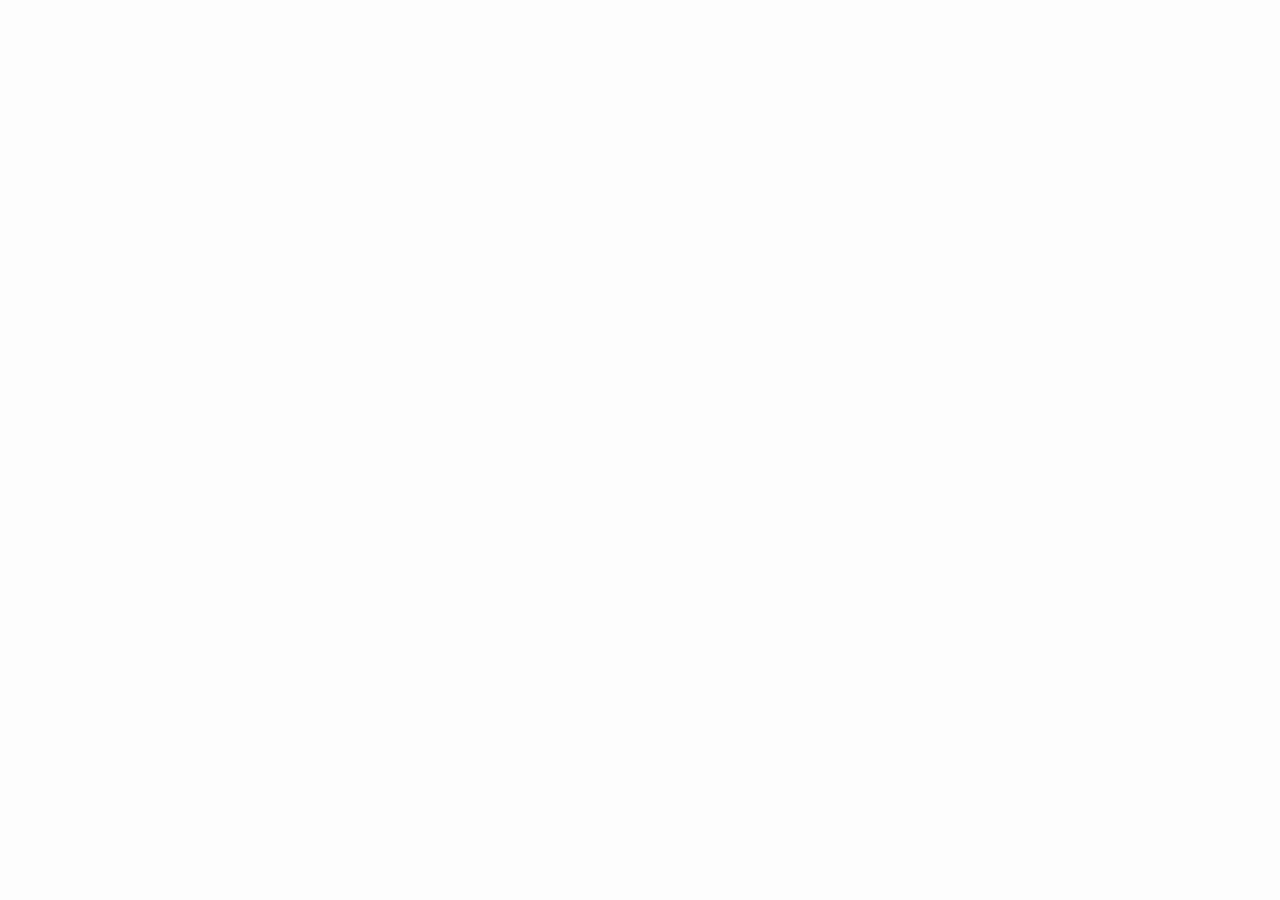
==== index.html @ bc7130bf "Inits project, creates login form" ====
<!DOCTYPE html>
<html lang="pt-br">
<head>
    <meta charset="UTF-8">
    <meta name="viewport" content="width=device-width, initial-scale=1.0">
    <title>Notas</title>
    <link rel="stylesheet" href="./css/normalize.css">
    <link rel="stylesheet" href="./css/globals.css">
    <script type="module" src="./scripts/main.js"></script>
</head>
<body>
    <div id="root"></div>
</body>
</html>
---- css/globals.css ----
:root{
    --bg-color: #FDFDFD;
    --txt-color: #080808;

    font-family: 'Inter', 'Montserrat', sans-serif;
}

@media (prefers-color-scheme: dark) {
    :root{
        --bg-color: #2d2c35;
        --txt-color: #FDFDFD;
    }
}

* {
    margin: 0;
    padding: 0;
}

body{
    background-color: var(--bg-color);
    color: var(--txt-color);
    background-image: url('https://images.unsplash.com/photo-1528604891270-c2d9c3d1fc0b?crop=entropy&cs=tinysrgb&fit=max&fm=jpg&ixid=MnwxfDB8MXxyYW5kb218MHx8Z3JlZW5lcnl8fHx8fHwxNjk3NzI2NTc3&ixlib=rb-4.0.3&q=80&utm_campaign=api-credit&utm_medium=referral&utm_source=unsplash_source&w=1080');
    background-size: cover;

}

#root{
    height: 100vh;
    width: 100vw;

    display: grid;
    place-content: center center;
}

input[type="text"], input[type="password"]{

    font-size: 1.1rem;
    appearance: none;
    padding: .25rem;
    border: none;
    border-bottom: 1px solid rgba(150, 148, 148, 0.6);

}

button {
    cursor: pointer;
    appearance: none;
    
    background-color: #83ce46;
    color: white;
    font-weight: 600;

    border: 1px solid transparent;
    border-radius: .1rem;
    
    padding: .25rem;
    min-width: 7.25rem;

    &:hover{
        background-color: #288f47;
    }
}

a{
    color:#288f47;
}
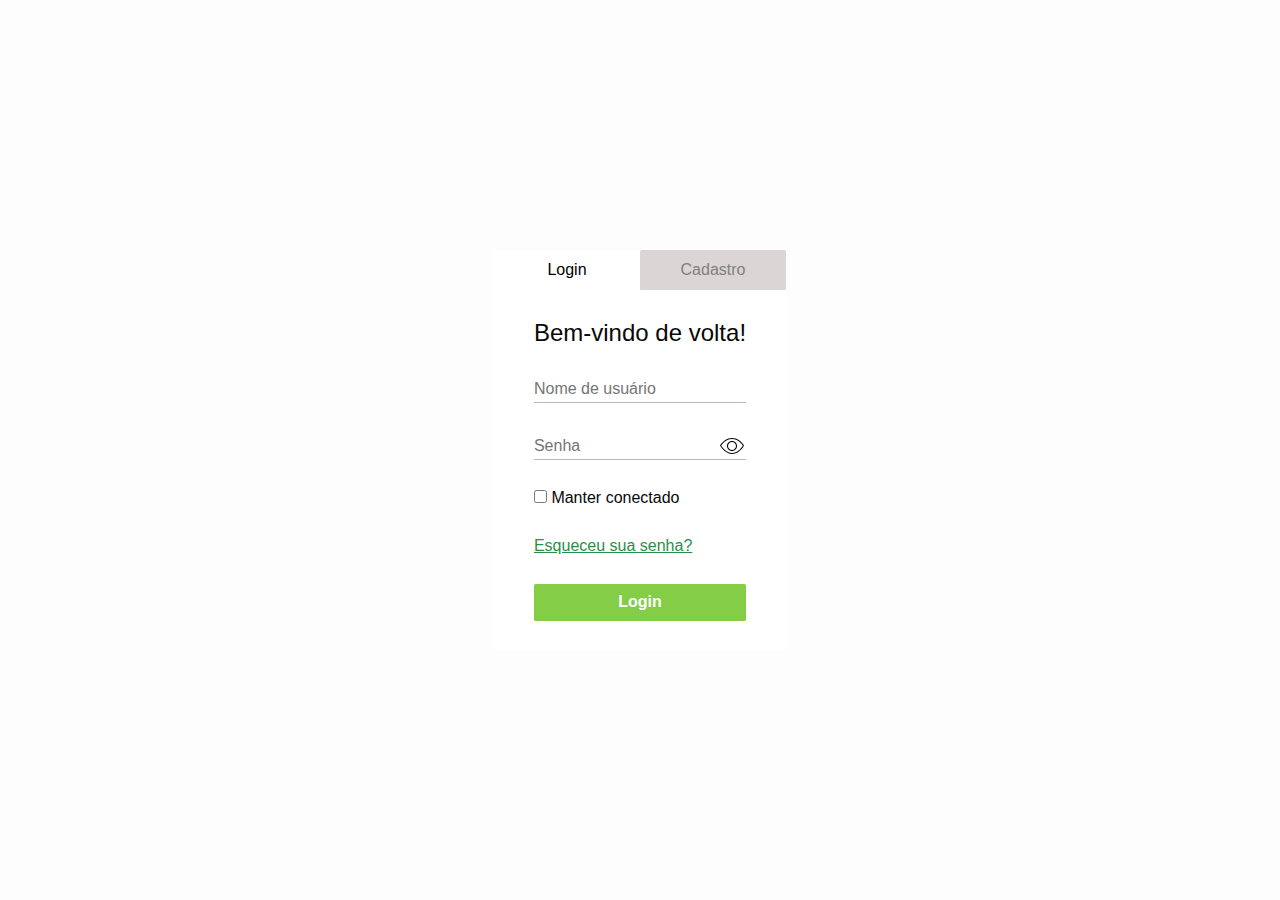
==== commit 2c69e188: "Implements simple login/signing form" ====
--- a/index.html
+++ b/index.html
@@ -4,9 +4,11 @@
     <meta charset="UTF-8">
     <meta name="viewport" content="width=device-width, initial-scale=1.0">
     <title>Notas</title>
+    <script defer src="./scripts/form.js"></script>
+    <script type="module" src="./scripts/api.js"></script>
     <link rel="stylesheet" href="./css/normalize.css">
     <link rel="stylesheet" href="./css/globals.css">
-    <script type="module" src="./scripts/main.js"></script>
+    <link rel="stylesheet" href="./css/forms.css">
 </head>
 <body>
     <div id="root"></div>
--- a/css/globals.css
+++ b/css/globals.css
@@ -30,17 +30,52 @@
     width: 100vw;
 
     display: grid;
-    place-content: center center;
+    justify-content: center;
 }
 
 input[type="text"], input[type="password"]{
 
-    font-size: 1.1rem;
     appearance: none;
-    padding: .25rem;
+
+    padding: .25rem 0;
+
     border: none;
-    border-bottom: 1px solid rgba(150, 148, 148, 0.6);
+    border-bottom: 1px solid rgb(177, 185, 194);
 
+    &:focus{
+        outline: 1px solid green;
+    }
+}
+
+
+.password-container {
+    position: relative;
+    box-sizing: border-box;
+
+    display: flex;
+    align-items: center;
+
+    &>input{
+        width: 100%;
+    }
+
+    &> span.eye {
+        height: 1.5em;
+        width: 1.5em;
+
+        
+        background-image: url('../assets/eye.svg');
+        background-size: contain;
+        background-repeat: no-repeat;
+        position: absolute;
+        right: 1%;
+        
+        cursor: pointer;
+        
+        &.closed{
+            background-image: url('../assets/eye_closed.svg');
+        }
+    }
 }
 
 button {
@@ -54,8 +89,9 @@
     border: 1px solid transparent;
     border-radius: .1rem;
     
-    padding: .25rem;
+    padding: .5rem .25rem;
     min-width: 7.25rem;
+    /* min-height: 1.3rem; */
 
     &:hover{
         background-color: #288f47;
--- a/css/forms.css
+++ b/css/forms.css
@@ -0,0 +1,60 @@
+.wrapper{
+    /* background: linear-gradient(rgba(6, 6, 22, 0.5), rgba(7, 6, 6, 0.486)); */
+    background-color: white;
+    border-radius: 0.2rem;
+    
+    min-height: fit-content;
+    min-width: fit-content;
+
+    max-height: 90vh;
+    max-width: 90vw;
+
+    margin: auto;
+
+    display: grid;
+    grid-template-rows: 1fr 9fr;
+
+    
+    & section:nth-of-type(2){
+        
+        padding: 0 2.5rem;
+        display: flex;
+    }
+}
+
+#form-toggle{
+
+    /* margin-bottom: 1.5rem; */
+    min-height: 2.5rem;
+
+    display: flex;
+    justify-content: center;
+
+    & button{
+        background-color: white;
+        width: 100%;
+
+        font-weight: 400;
+
+        &#active{
+            color: black;
+        }
+        &:not(#active){
+            background-color: rgb(219, 213, 213);
+            color: gray;
+        }
+    }
+}
+
+form#login-form{
+
+    display: flex;
+    margin: 0 auto;
+    flex-direction: column;
+    justify-content: space-evenly;
+    
+}
+
+form#login-form h1,h2,h3{
+    font-weight: 500;
+}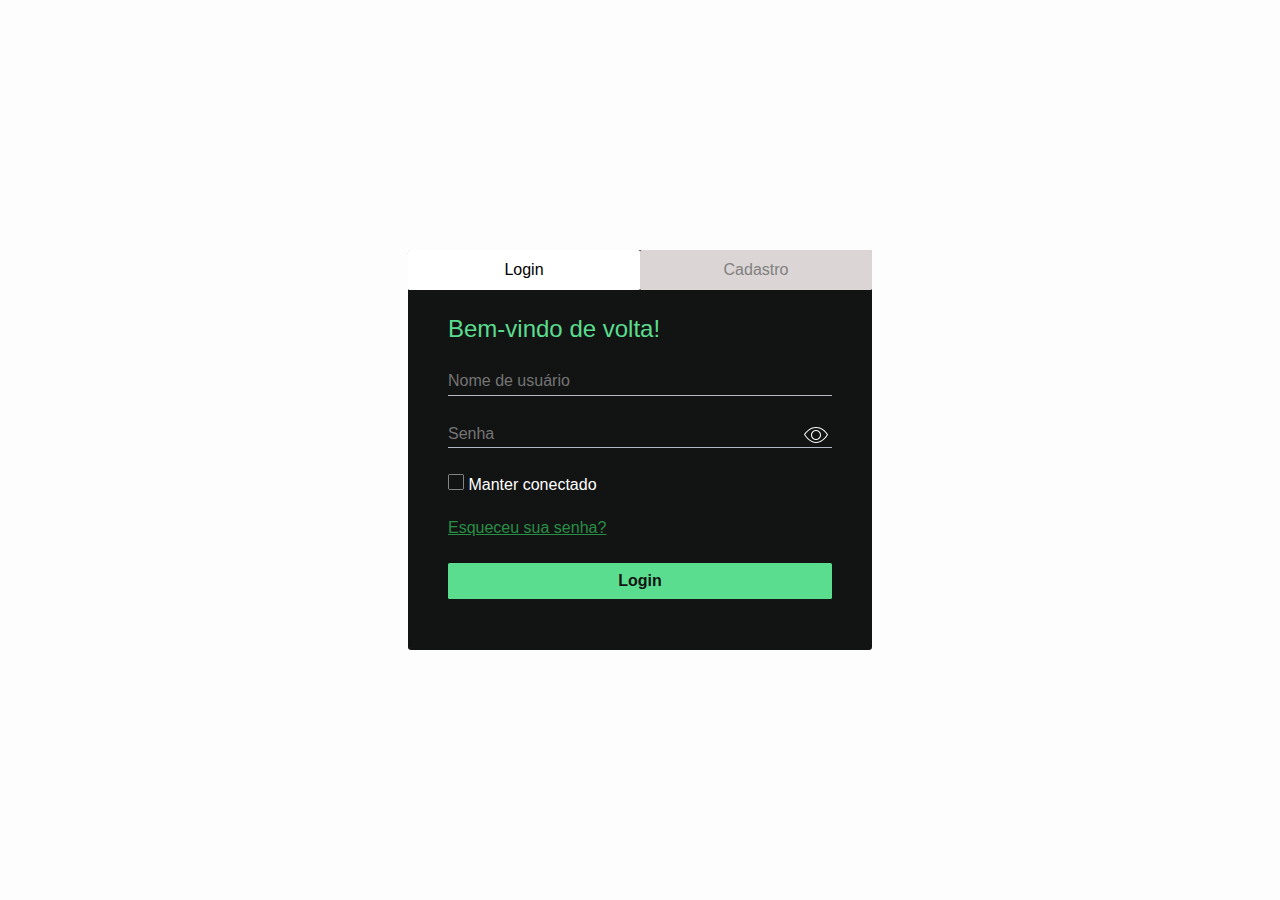
==== commit 5c95a525: "Update no título do index" ====
--- a/index.html
+++ b/index.html
@@ -3,9 +3,10 @@
 <head>
     <meta charset="UTF-8">
     <meta name="viewport" content="width=device-width, initial-scale=1.0">
-    <title>Notas</title>
-    <script defer src="./scripts/form.js"></script>
+    <title>Entrar | Floresnotas</title>
     <script type="module" src="./scripts/api.js"></script>
+    <script type="module" src="./scripts/main.js"></script>
+    <script type="module" src="./scripts/form.js"></script>
     <link rel="stylesheet" href="./css/normalize.css">
     <link rel="stylesheet" href="./css/globals.css">
     <link rel="stylesheet" href="./css/forms.css">
--- a/css/globals.css
+++ b/css/globals.css
@@ -1,6 +1,7 @@
 :root{
     --bg-color: #FDFDFD;
     --txt-color: #080808;
+    --txt-accent: #5ADD8E;
 
     font-family: 'Inter', 'Montserrat', sans-serif;
 }
@@ -23,6 +24,8 @@
     background-image: url('https://images.unsplash.com/photo-1528604891270-c2d9c3d1fc0b?crop=entropy&cs=tinysrgb&fit=max&fm=jpg&ixid=MnwxfDB8MXxyYW5kb218MHx8Z3JlZW5lcnl8fHx8fHwxNjk3NzI2NTc3&ixlib=rb-4.0.3&q=80&utm_campaign=api-credit&utm_medium=referral&utm_source=unsplash_source&w=1080');
     background-size: cover;
 
+    overflow-x: hidden;
+    overflow-y: hidden;
 }
 
 #root{
@@ -33,8 +36,9 @@
     justify-content: center;
 }
 
-input[type="text"], input[type="password"]{
+input[type="text"], textarea, input[type="password"], input[type="date"]{
 
+    background-color: transparent;
     appearance: none;
 
     padding: .25rem 0;
@@ -44,6 +48,50 @@
 
     &:focus{
         outline: 1px solid green;
+    }
+
+}
+
+textarea{
+    border: 1px solid rgb(177, 185, 194);
+}
+
+
+input[type="checkbox"]{
+    appearance: none;
+
+    border: 1px solid rgba(255, 255, 255, 0.473);
+    border-radius: .1rem;
+    
+    box-sizing: border-box;
+
+    background-color: transparent;
+    width: 1rem;
+    height: 1rem;
+
+    cursor: pointer;
+    &::before{
+        content: "";
+        width: 0.1rem;
+        height: 0.1rem;
+    }
+
+    &:checked{
+        background-color: var(--txt-accent);
+        border: 2px solid var(--txt-accent);
+        
+        &::before{
+            content: "✓";
+            font-family: 'permanent marker';
+            position: relative;
+
+            background-image: url('../assets/');
+            color: #121313;
+
+            font-weight: 900;
+            bottom: 0.2em;
+            left: -0.05em;
+        }
     }
 }
 
@@ -82,8 +130,8 @@
     cursor: pointer;
     appearance: none;
     
-    background-color: #83ce46;
-    color: white;
+    background-color: var(--txt-accent);
+    color: #121313;
     font-weight: 600;
 
     border: 1px solid transparent;
@@ -93,11 +141,24 @@
     min-width: 7.25rem;
     /* min-height: 1.3rem; */
 
-    &:hover{
-        background-color: #288f47;
+    &:hover:not(:disabled){
+        background-color: #2d583a;
+        color:white;
+    }
+
+    &:disabled{
+        background-color: rgb(175, 174, 174);
     }
 }
 
 a{
     color:#288f47;
+}
+
+.txt-accent{
+    color: #5ADD8E;
+}
+
+.txt-bold{
+    font-weight: 700;
 }--- a/css/forms.css
+++ b/css/forms.css
@@ -1,14 +1,11 @@
-.wrapper{
-    /* background: linear-gradient(rgba(6, 6, 22, 0.5), rgba(7, 6, 6, 0.486)); */
-    background-color: white;
+#root > div {
+    margin: auto;
+}
+
+.form-wrapper{
+    background-color: #121313 !important;
     border-radius: 0.2rem;
     
-    min-height: fit-content;
-    min-width: fit-content;
-
-    max-height: 90vh;
-    max-width: 90vw;
-
     margin: auto;
 
     display: grid;
@@ -46,15 +43,25 @@
     }
 }
 
-form#login-form{
+form{
 
     display: flex;
     margin: 0 auto;
     flex-direction: column;
     justify-content: space-evenly;
     
+    width: 30vw;
 }
 
-form#login-form h1,h2,h3{
+form h1,h2,h3{
     font-weight: 500;
+    color: var(--txt-accent);
+}
+
+label, input[type="text"], input[type="password"] {
+    color: white;
+}
+
+output{
+    color:red;
 }